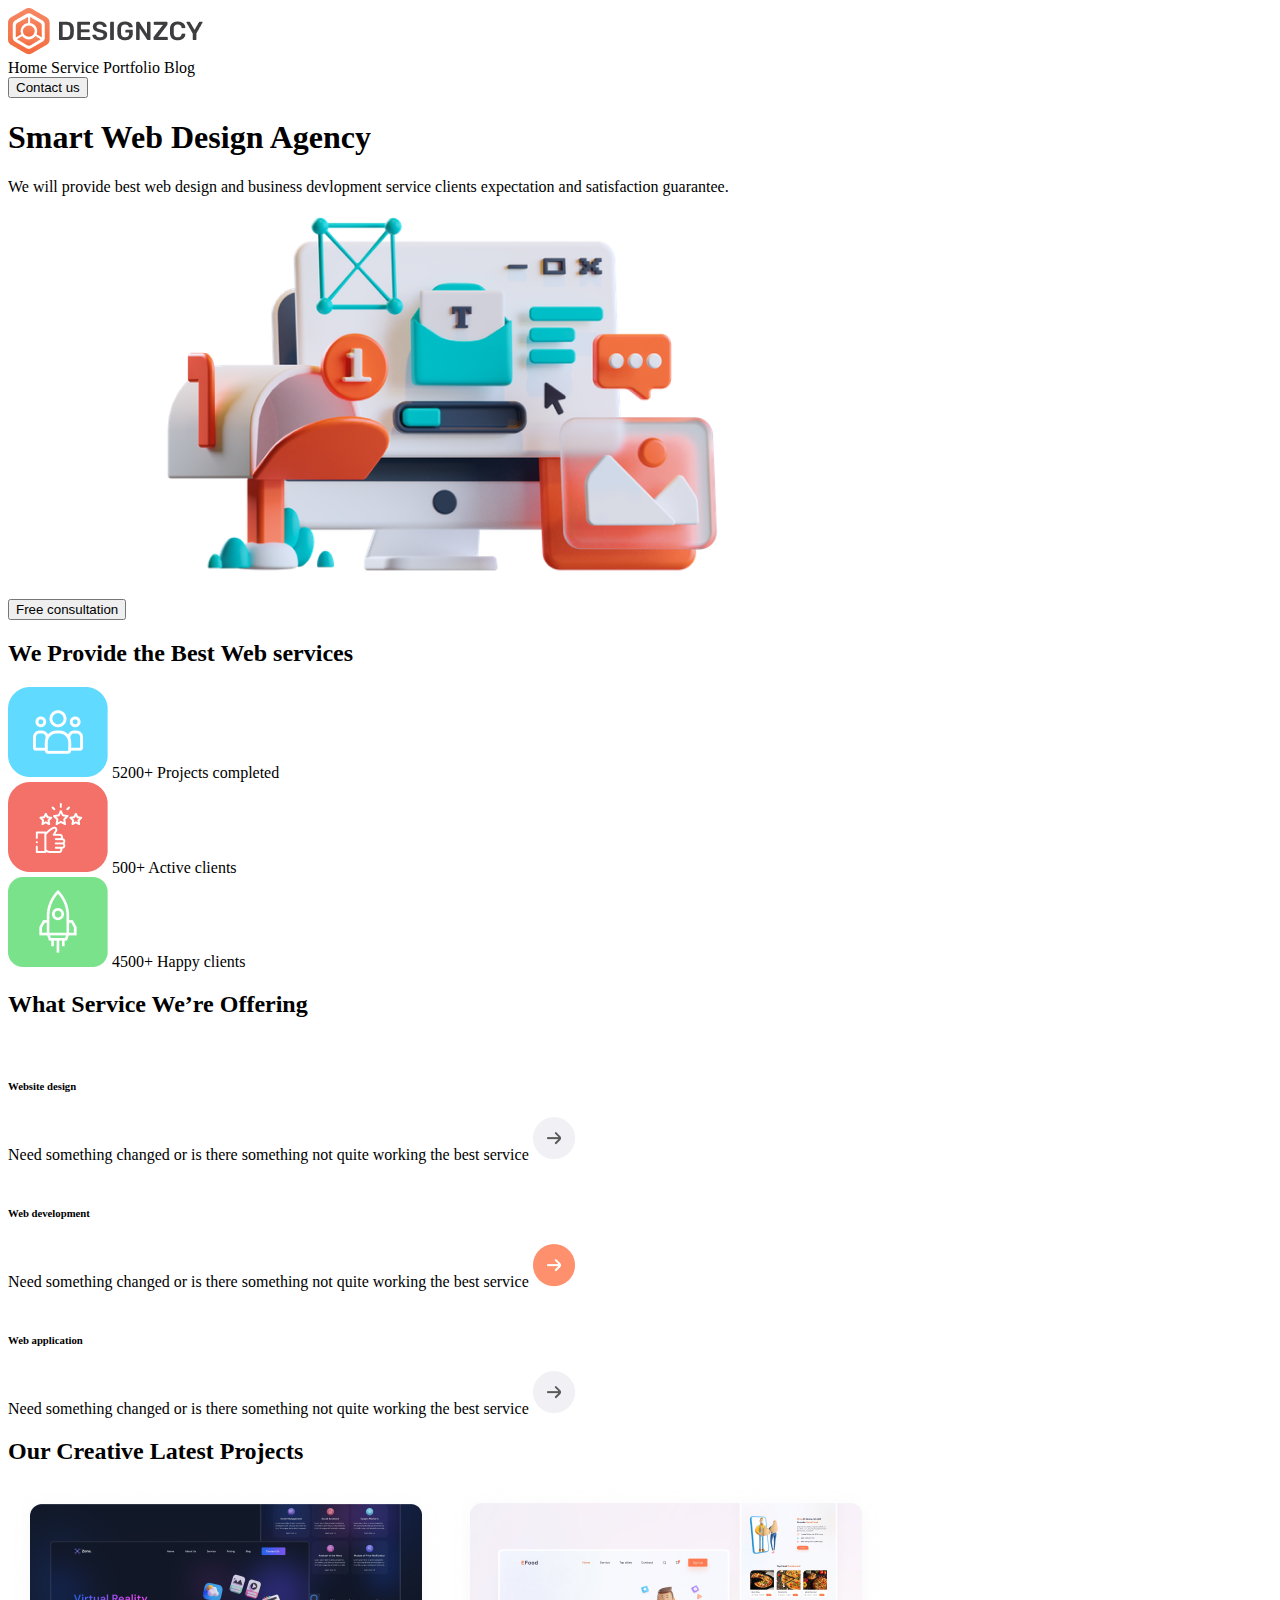
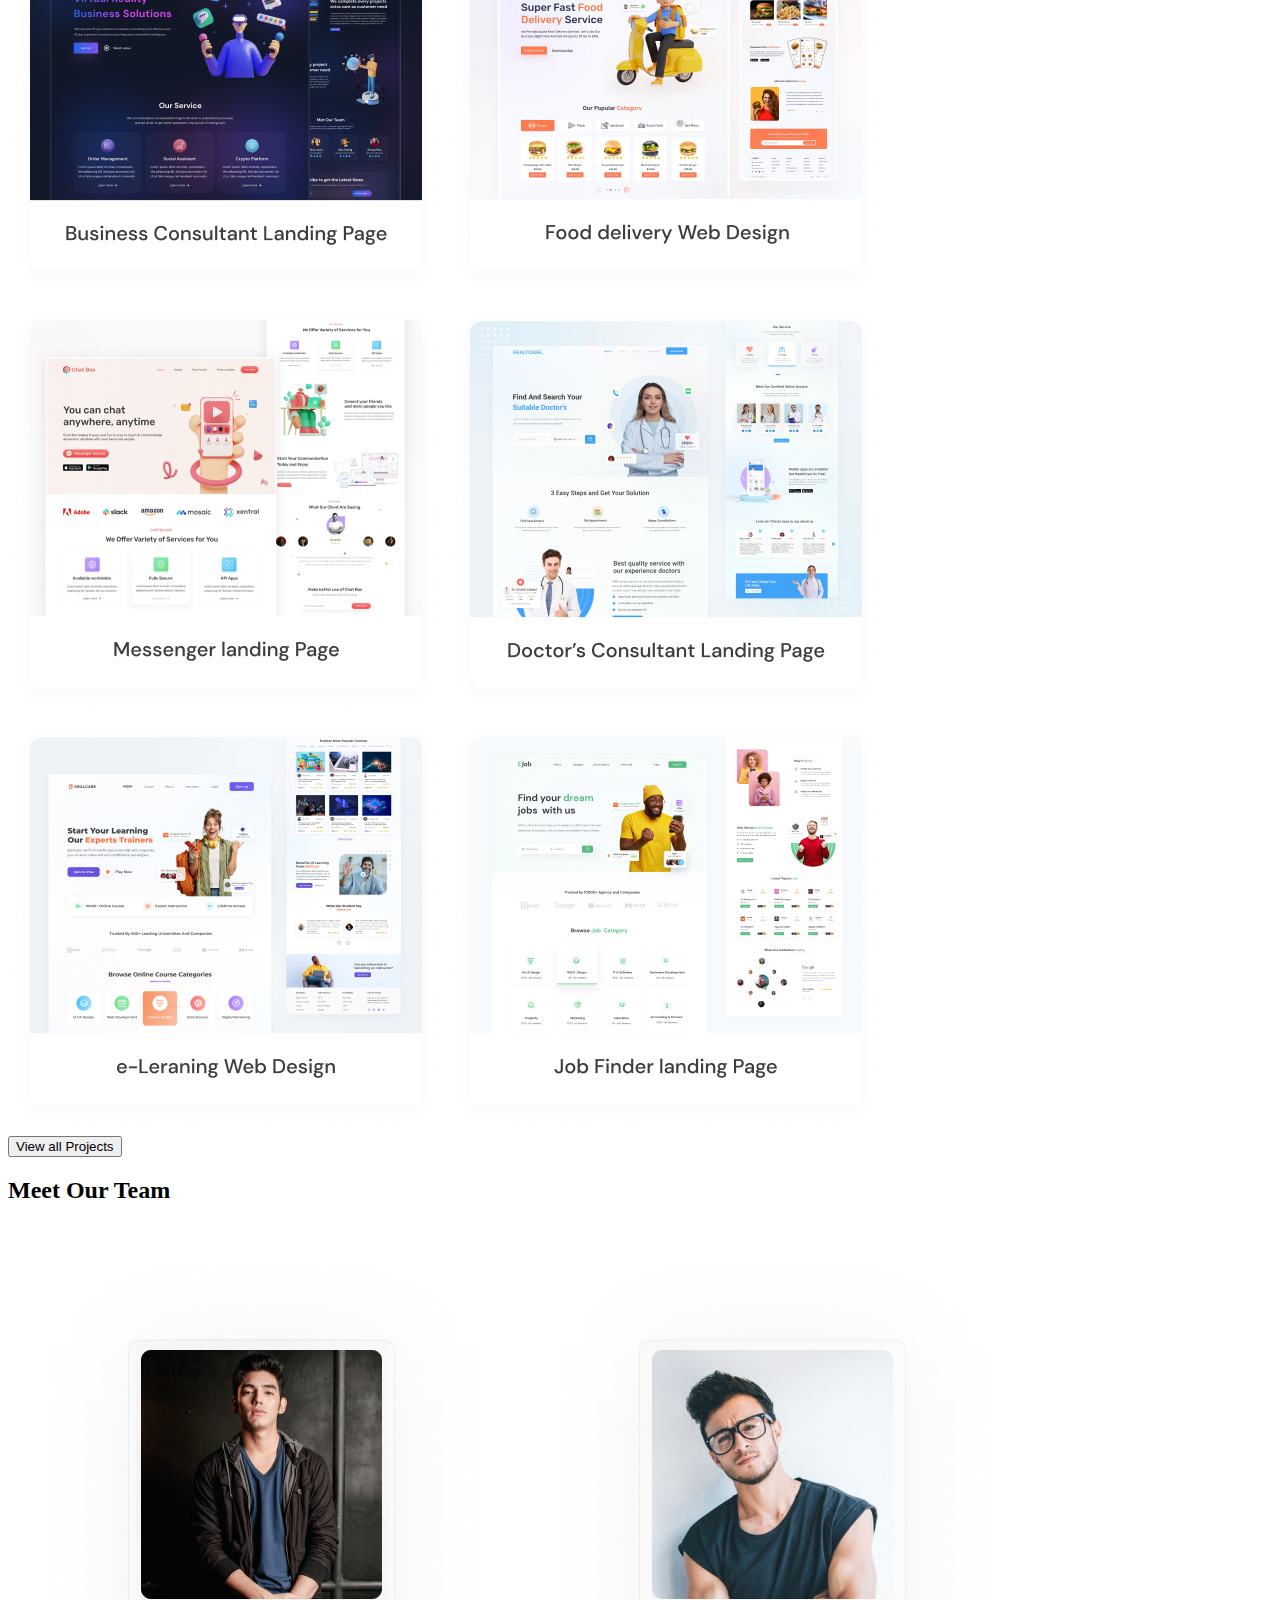
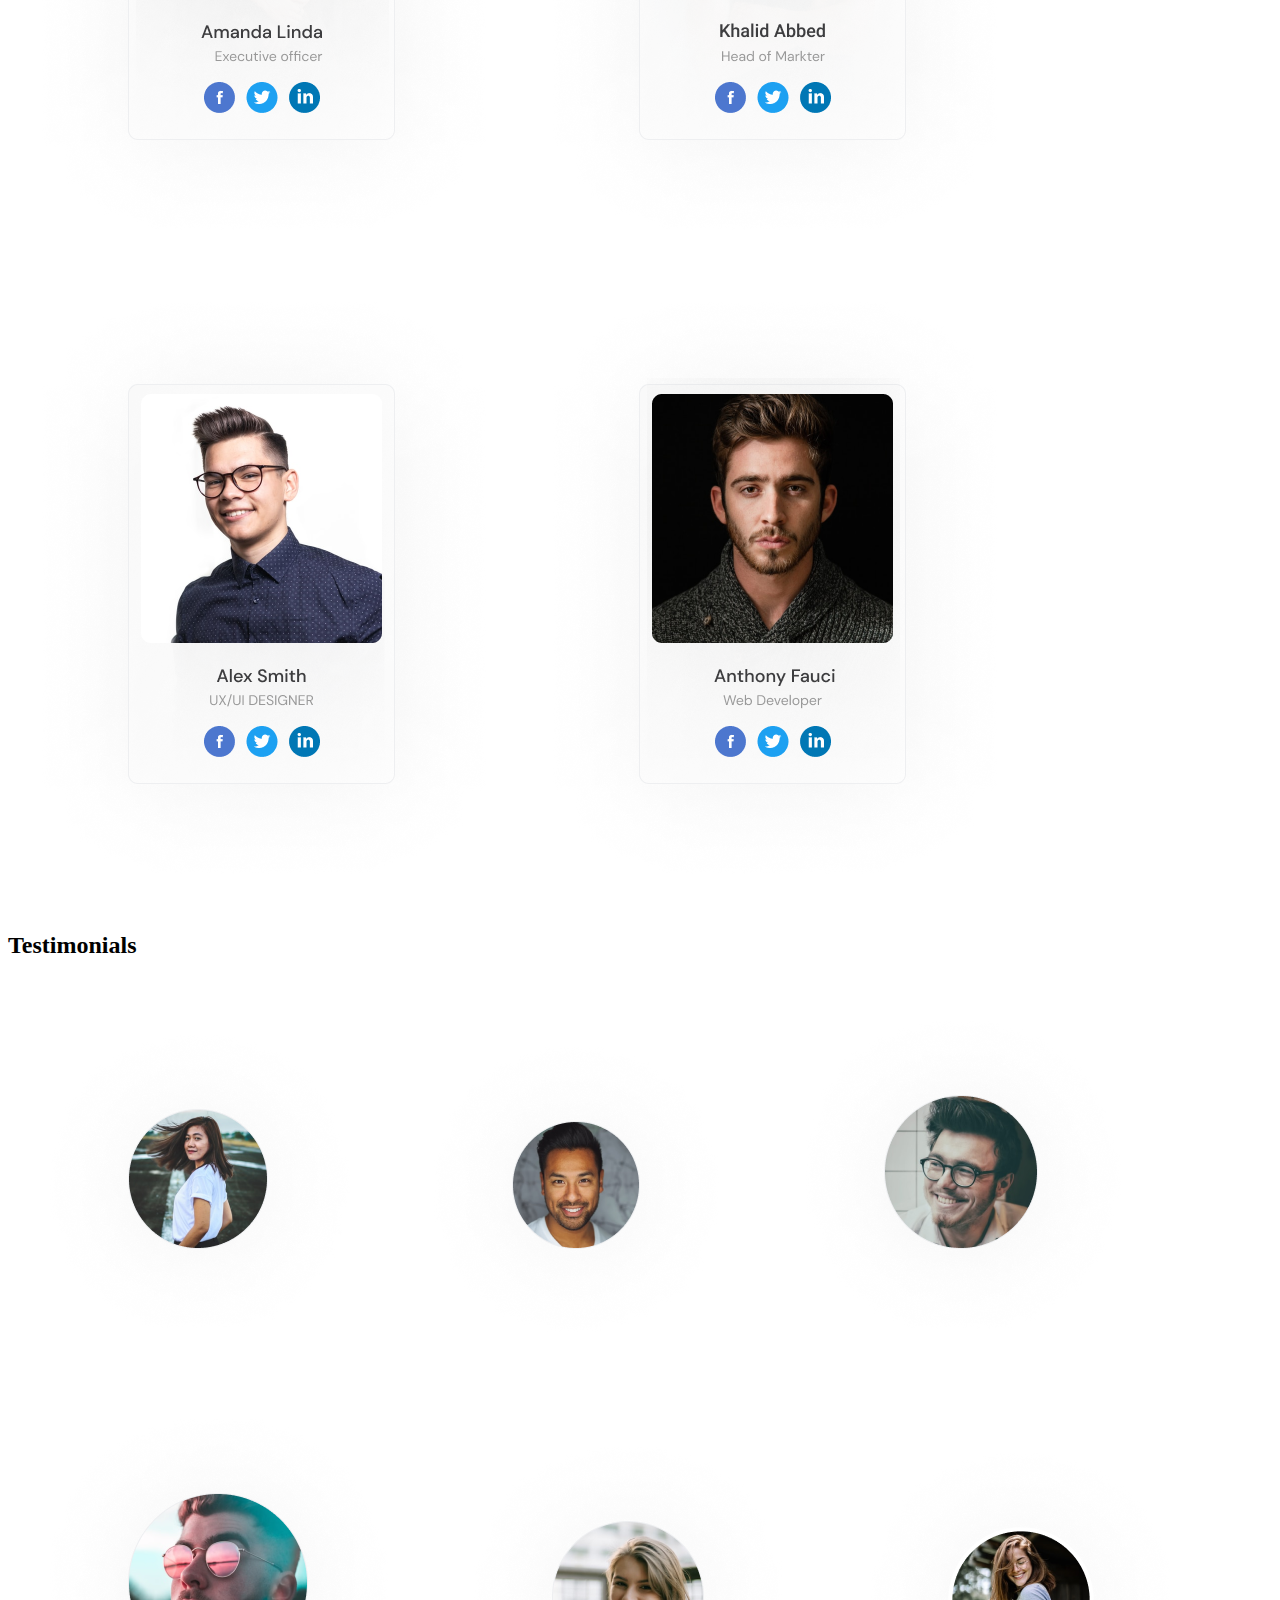
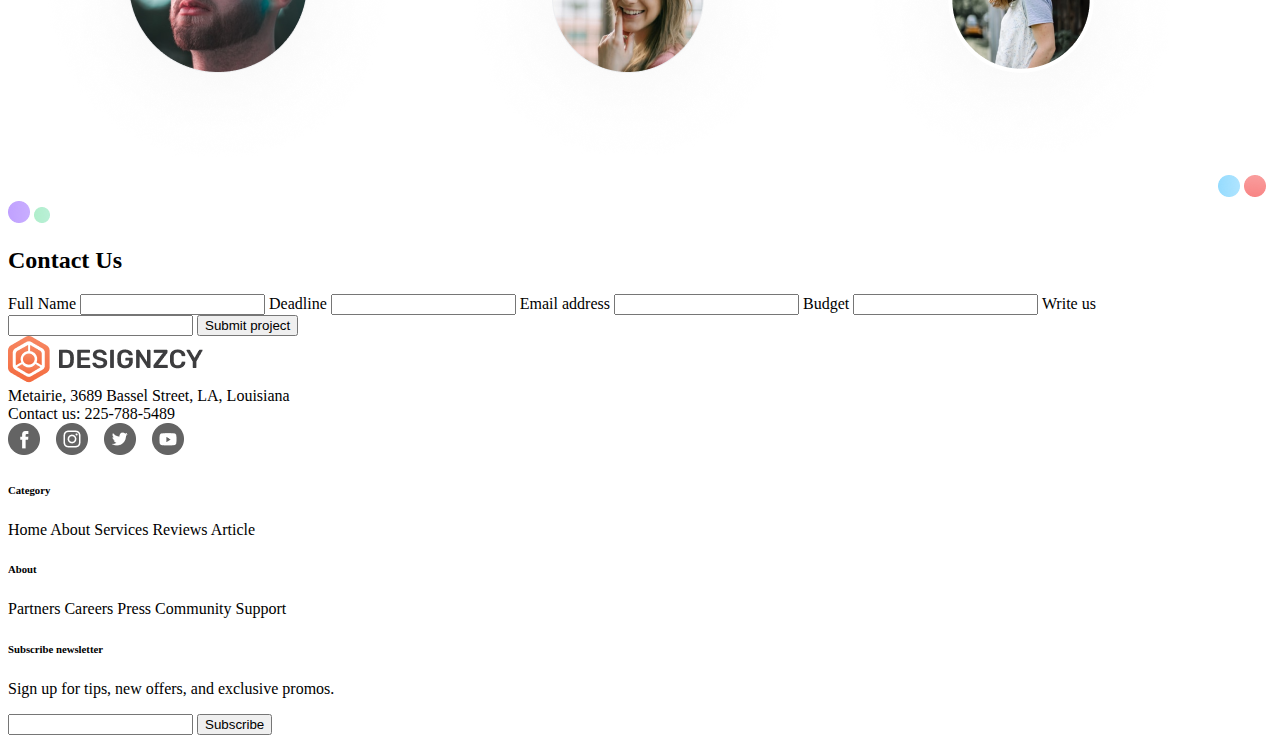
==== Designzcy/index.html @ 84152698 "ФЫ" ====
<!DOCTYPE html>
<html lang="en">
<head>
    <meta charset="UTF-8">
    <meta name="viewport" content="width=device-width, initial-scale=1.0">
    <title>Document</title>
</head>
<body background: linear-gradient(114deg, rgba(239, 239, 239, 0.00) -2.01%, rgba(239, 239, 239, 0.20) 103.74%)>
   <header>
    
    <img src="./img/Logo.png" alt="Logo">
    <nav>
        Home
        Service
        Portfolio
        Blog
    </nav>
    <button>Contact us</button>

   </header> 

   <section>
        <h1>Smart Web Design Agency</h1>
        <div class="description">
            We will provide best web design and business devlopment service clients expectation and satisfaction guarantee.
        </div>
        <button>Free consultation</button>
        <img src="./img/social-communication-3654546-3049735.png" alt="">
   </section>


   <section>

    <h2>We Provide the Best Web services</h2>
    <div class="services">
        <div class="service">
            <img src="./img/Icon (1).png" alt="">
            <span>5200+</span>
            <span>Projects completed</span>
        </div>
        <div class="service">
            <img src="./img/Icon happy client.png" alt="">
            <span>500+</span>
            <span>Active clients</span>
        </div>
        <div class="service">
            <img src="./img/Icon.png" alt="">
            <span>4500+</span>
            <span>Happy clients</span>
        </div>
    </div>

   </section>

   <section>

    <h2>What Service We’re Offering</h2>    
    <div>
        <img src="" alt="">
        <h6>Website design</h6>
        <span>Need something changed or is there something not quite working  the  best service</span>
        <img src="./img/Next.png" alt="">
    </div>
    <div>
        <img src="" alt="">
        <h6>Web development</h6>
        <span>Need something changed or is there something not quite working  the  best service</span>
        <img src="./img/Next (orange).png" alt="">
    </div>
    <div>
        <img src="" alt="">
        <h6>Web application</h6>
        <span>Need something changed or is there something not quite working  the  best service</span>
        <img src="./img/Next.png" alt="">
    </div>

   </section>

   <section>

    <h2>Our Creative Latest Projects</h2>

    <div class="projects">
        <img src="./img/1.png" alt="">
        <img src="./img/2.png" alt="">
        <img src="./img/3.png" alt="">
        <img src="./img/4.png" alt="">
        <img src="./img/5.png" alt="">
        <img src="./img/6.png" alt="">
    </div>
    <button>View all Projects</button>
   </section>

   <section>
    <h2>Meet Our Team</h2>

    <div class="team">
        <img src="./img/Executive officer.png" alt="">
        <img src="./img/Head of Markter.png" alt="">
        <img src="./img/UI DESIGNER.png" alt="">
        <img src="./img/Web Developer.png" alt="">
    </div>

   </section>

   <section>
    <h2>Testimonials</h2>

    <div class="testimonials">
        <img src="./img/Ellipse 59.png" alt="">
        <img src="./img/Ellipse 60.png" alt="">
        <img src="./img/Ellipse 61.png" alt="">
        <img src="./img/Ellipse 62.png" alt="">
        <img src="./img/Ellipse 63.png" alt="">
        <img src="./img/Ellipse 65.png" alt="">
        <img src="./img/Ellipse 66.png" alt="">
        <img src="./img/Ellipse 67.png" alt="">
        <img src="./img/Ellipse 68.png" alt="">
        <img src="./img/Ellipse 69.png" alt="">
        <img src="" alt="">
    </div>
   </section>

   <section>

    <h2>Contact Us</h2>

    <form action="#">
       
        <label>
            Full Name
            <input type="text">
        </label>
        <label>
            Deadline
            <input type="text">
        </label>
        <label>
            Email address
            <input type="email">
        </label>
        <label>
            Budget
            <input type="number">
        </label>
        <label>
            Write us
            <input type="textarea">
        </label>
        <button>
            Submit project
        </button>
    
    </form>
       
   </section>

   <footer>
    <div class="logo">
        <img src="./img/Logo.png" alt="">
        <div>Metairie, 3689  Bassel Street, LA, Louisiana</div>
        <div>Contact us: 225-788-5489</div>
        <img src="./img/Subscirbe.png" alt="">
    </div>

    <div class="category">
        <h6>Category</h6>
        <span>Home</span>
        <span>About</span>
        <span>Services</span>
        <span>Reviews</span>
        <Span>Article</Span>
    </div>
    <div class="about">
        <h6>About</h6>
        <span>Partners</span>
        <span>Careers</span>
        <span>Press</span>
        <span>Community</span>
        <Span>Support</Span>
    </div>

    <div class="subscribe">
        <h6>Subscribe newsletter</h6>
        <p>Sign up for tips, new offers, and exclusive promos.</p>
        <input type="email">
        <button>Subscribe</button>
    </div>

   </footer>

</body>
</html>
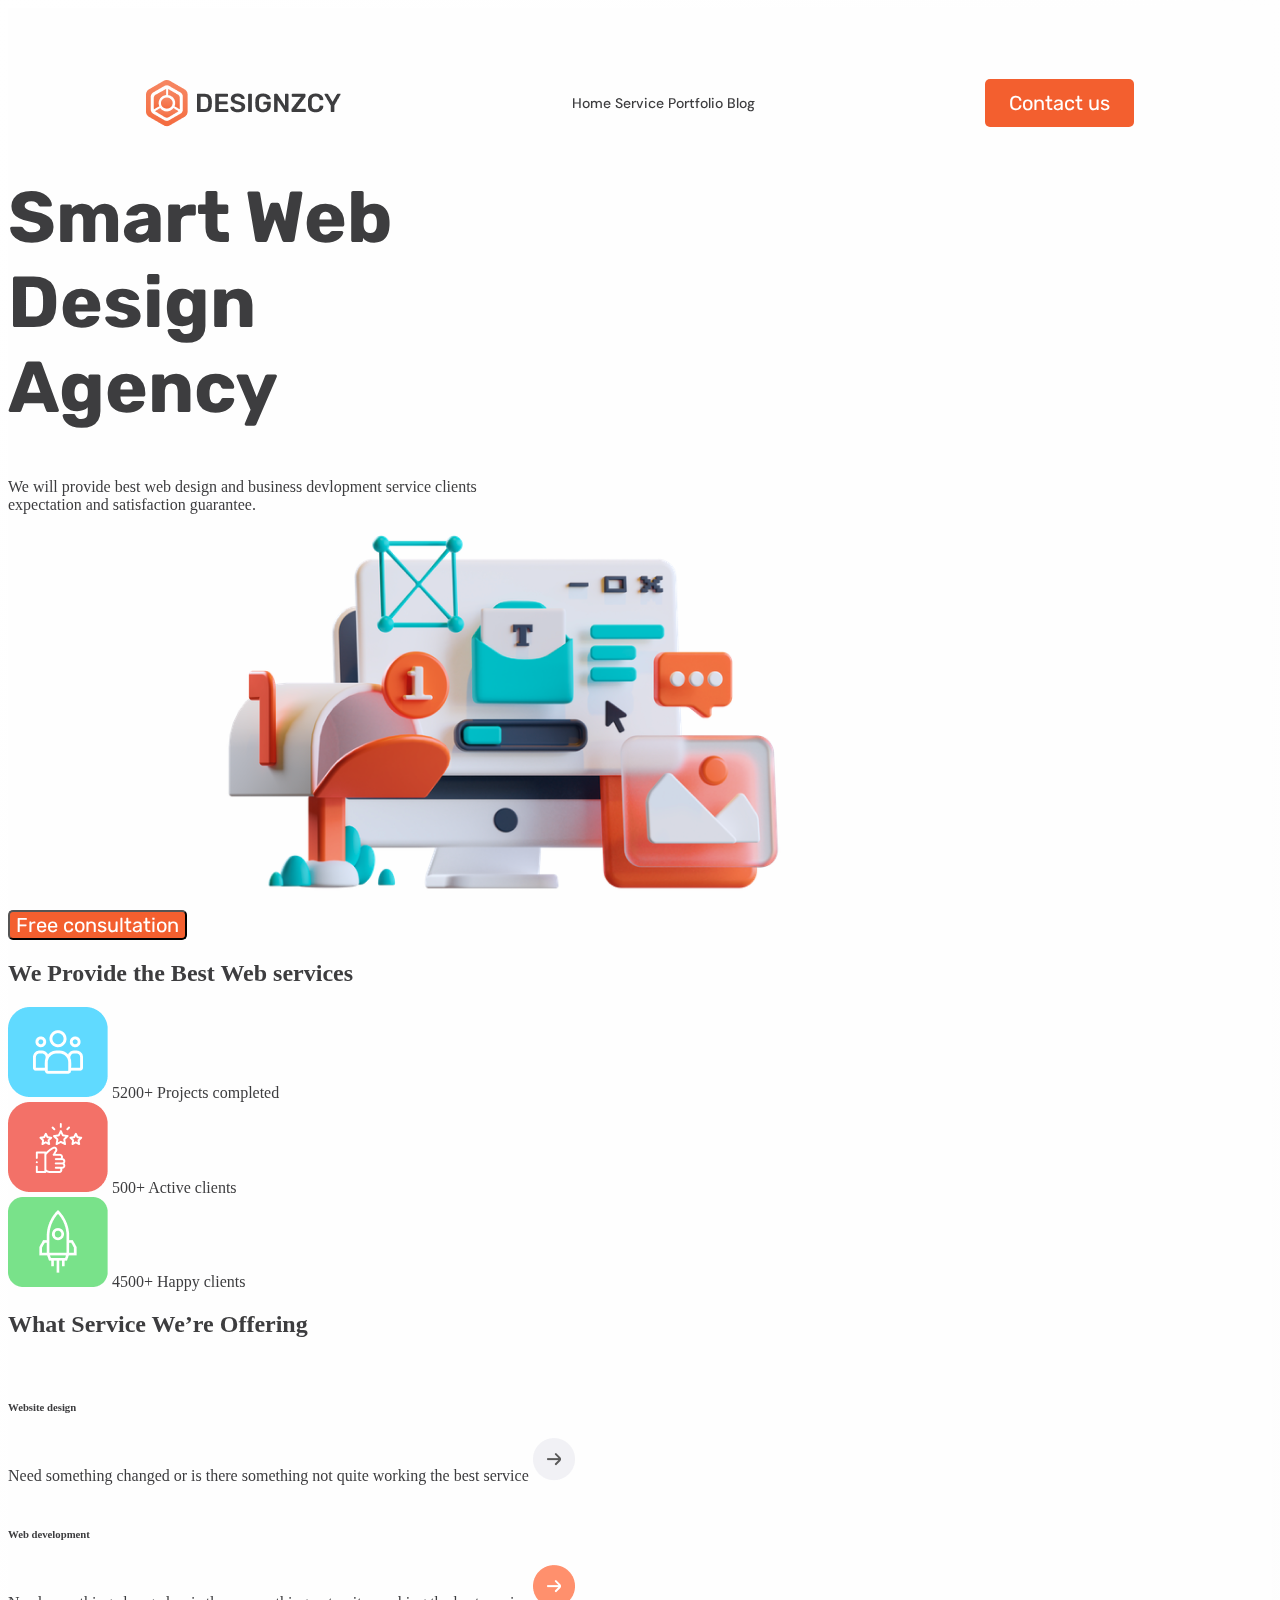
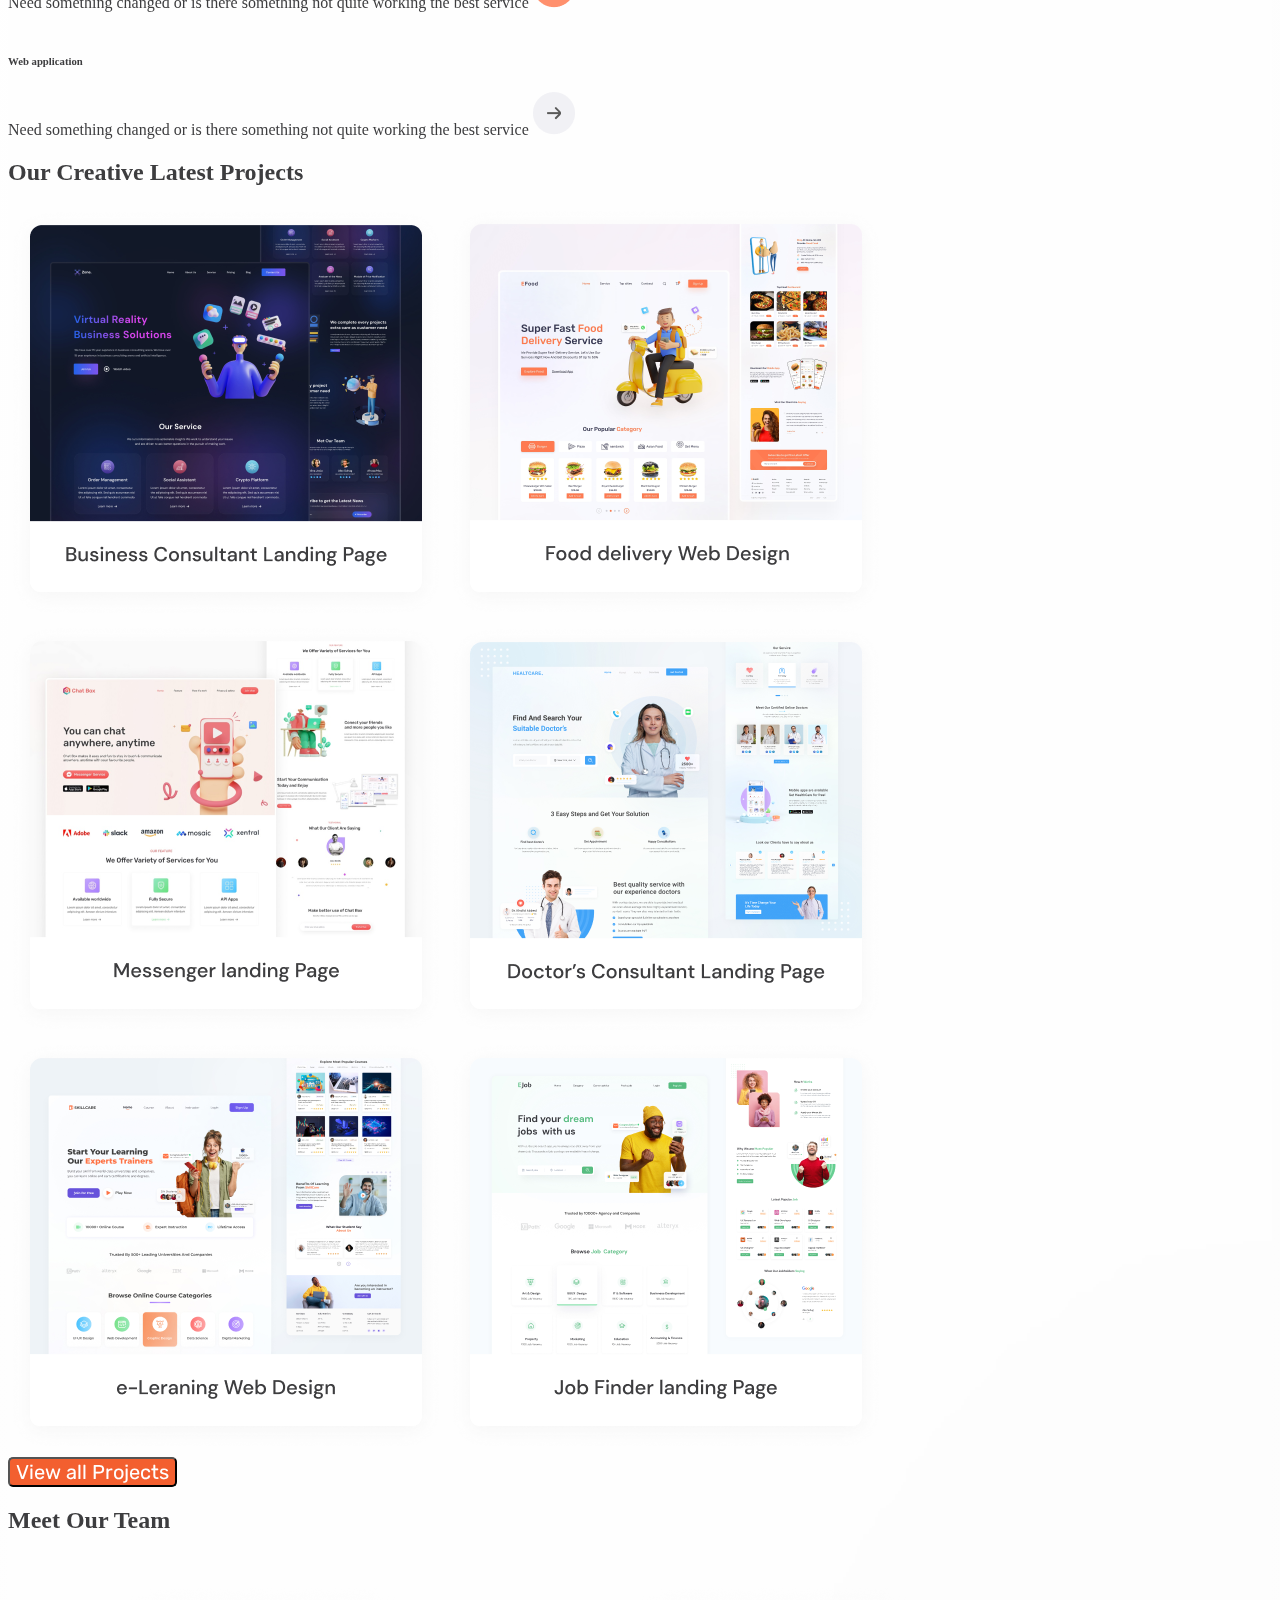
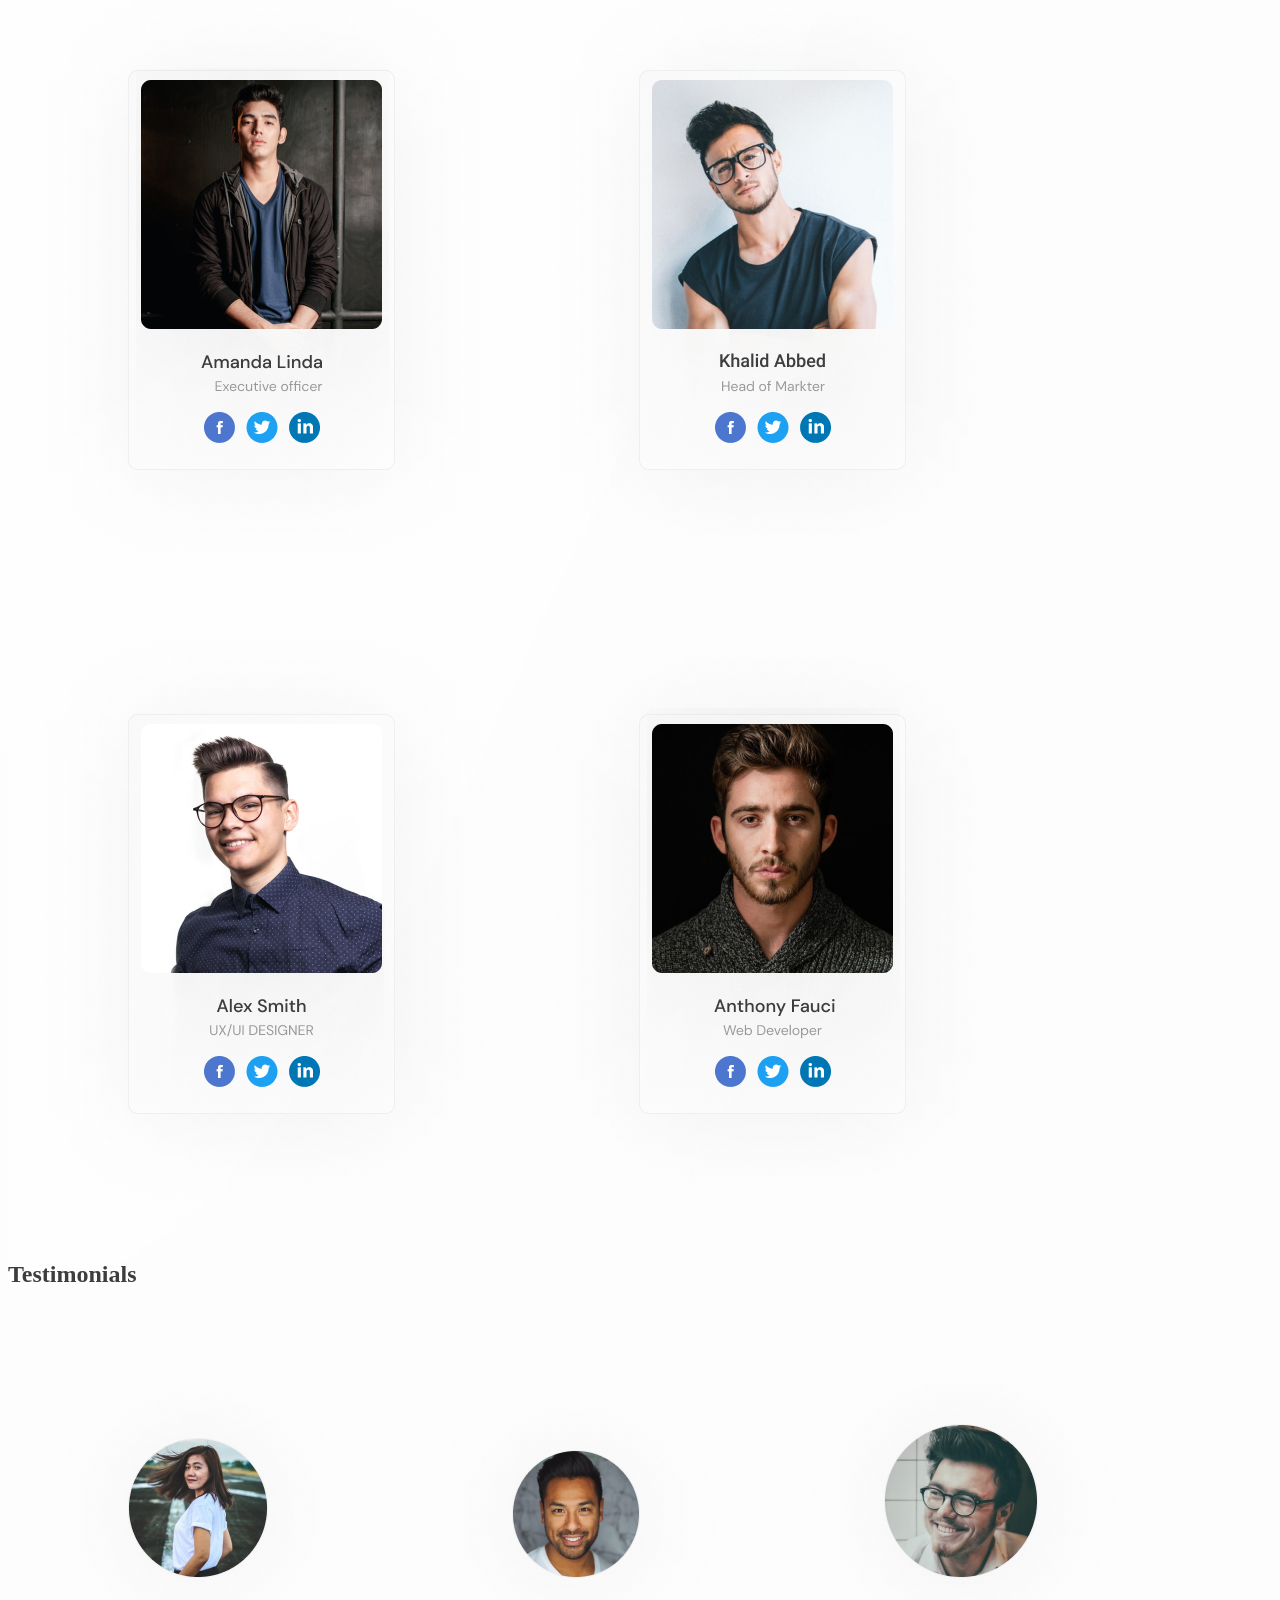
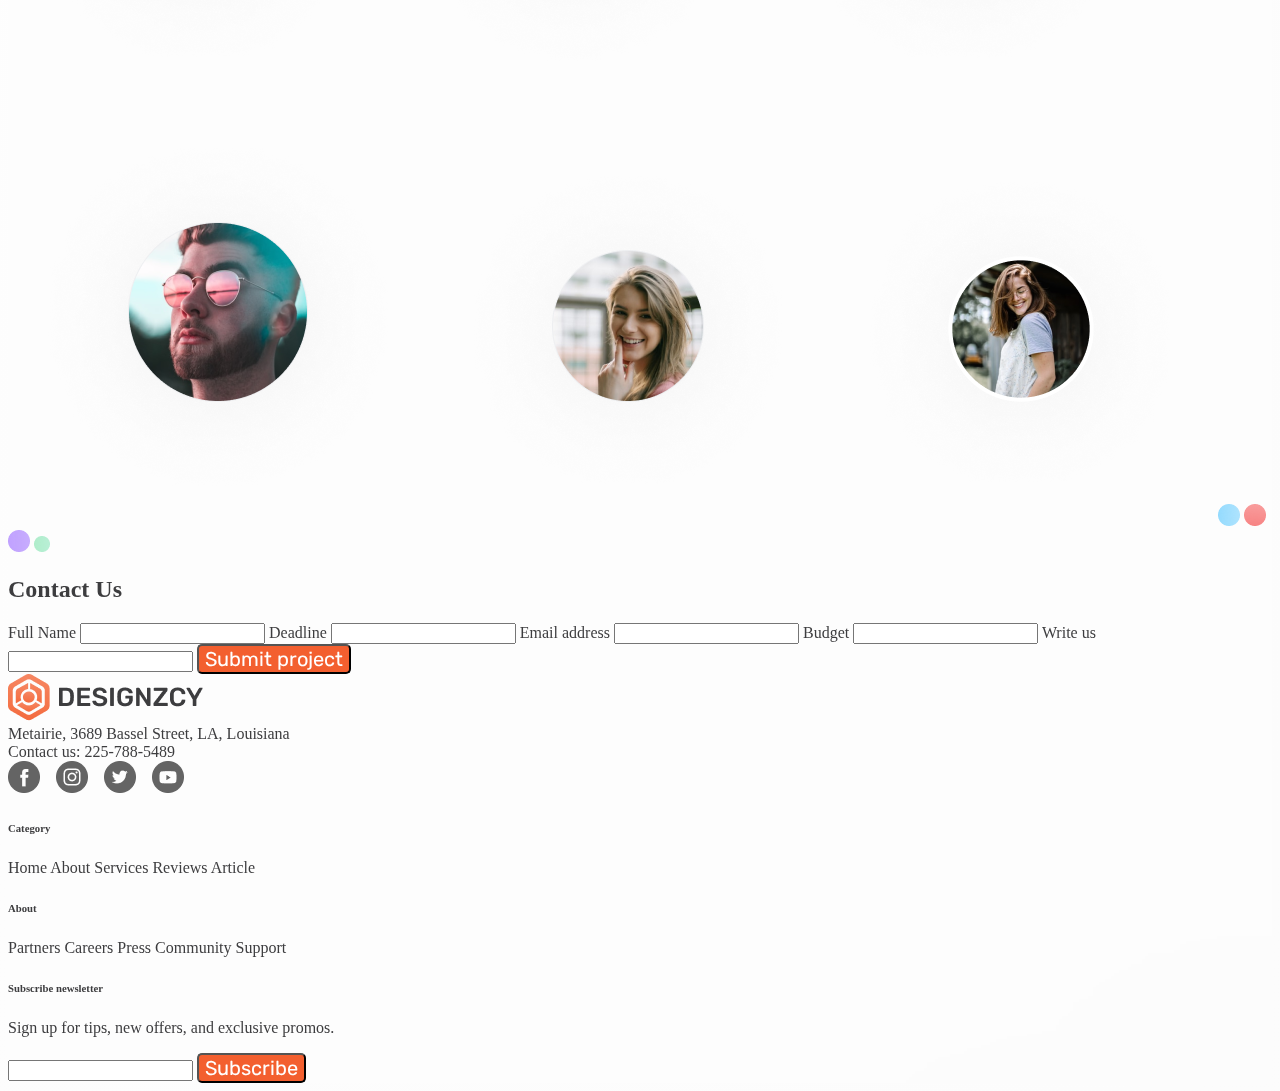
==== commit 03c42a51: "INIT" ====
--- a/Designzcy/index.html
+++ b/Designzcy/index.html
@@ -3,20 +3,20 @@
 <head>
     <meta charset="UTF-8">
     <meta name="viewport" content="width=device-width, initial-scale=1.0">
-    <title>Document</title>
+    <title>Designzcy</title>
+    <link rel="stylesheet" href="./style.css">
+    <link rel="stylesheet" href="./fonts/Rubik-Medium.ttf">
 </head>
-<body background: linear-gradient(114deg, rgba(239, 239, 239, 0.00) -2.01%, rgba(239, 239, 239, 0.20) 103.74%)>
+<body>
    <header>
-    
-    <img src="./img/Logo.png" alt="Logo">
-    <nav>
+        <img src="./img/Logo.png" alt="Logo">
+        <nav>
         Home
         Service
         Portfolio
         Blog
-    </nav>
-    <button>Contact us</button>
-
+        </nav>
+        <button class="smallbtn">Contact us</button>
    </header> 
 
    <section>
@@ -25,169 +25,166 @@
             We will provide best web design and business devlopment service clients expectation and satisfaction guarantee.
         </div>
         <button>Free consultation</button>
-        <img src="./img/social-communication-3654546-3049735.png" alt="">
+        <img src="./img/social-communication-3654546-3049735.png" alt="screen1">
    </section>
 
 
    <section>
+        <h2>We Provide the Best Web services</h2>
+        <div class="services">
+            <div class="service">
+                <img src="./img/Icon (1).png" alt="">
+                <span>5200+</span>
+                <span>Projects completed</span>
+            </div>
 
-    <h2>We Provide the Best Web services</h2>
-    <div class="services">
-        <div class="service">
-            <img src="./img/Icon (1).png" alt="">
-            <span>5200+</span>
-            <span>Projects completed</span>
+            <div class="service">
+                <img src="./img/Icon happy client.png" alt="">
+                <span>500+</span>
+                <span>Active clients</span>
+            </div>
+            <div class="service">
+                <img src="./img/Icon.png" alt="">
+                <span>4500+</span>
+                <span>Happy clients</span>
+            </div>
         </div>
-        <div class="service">
-            <img src="./img/Icon happy client.png" alt="">
-            <span>500+</span>
-            <span>Active clients</span>
-        </div>
-        <div class="service">
-            <img src="./img/Icon.png" alt="">
-            <span>4500+</span>
-            <span>Happy clients</span>
-        </div>
-    </div>
-
    </section>
 
    <section>
+        <h2>What Service We’re Offering</h2>    
+        <div>
+            <img src="" alt="">
+            <h6>Website design</h6>
+            <span>Need something changed or is there something not quite working  the  best service</span>
+            <img src="./img/Next.png" alt="">
+        </div>
 
-    <h2>What Service We’re Offering</h2>    
-    <div>
-        <img src="" alt="">
-        <h6>Website design</h6>
-        <span>Need something changed or is there something not quite working  the  best service</span>
-        <img src="./img/Next.png" alt="">
-    </div>
-    <div>
-        <img src="" alt="">
-        <h6>Web development</h6>
-        <span>Need something changed or is there something not quite working  the  best service</span>
-        <img src="./img/Next (orange).png" alt="">
-    </div>
-    <div>
-        <img src="" alt="">
-        <h6>Web application</h6>
-        <span>Need something changed or is there something not quite working  the  best service</span>
-        <img src="./img/Next.png" alt="">
-    </div>
+        <div>
+            <img src="" alt="">
+            <h6>Web development</h6>
+            <span>Need something changed or is there something not quite working  the  best service</span>
+            <img src="./img/Next (orange).png" alt="">
+        </div>
 
+        <div>
+            <img src="" alt="">
+            <h6>Web application</h6>
+            <span>Need something changed or is there something not quite working  the  best service</span>
+            <img src="./img/Next.png" alt="">
+        </div>
    </section>
 
    <section>
+        <h2>Our Creative Latest Projects</h2>
 
-    <h2>Our Creative Latest Projects</h2>
-
-    <div class="projects">
-        <img src="./img/1.png" alt="">
-        <img src="./img/2.png" alt="">
-        <img src="./img/3.png" alt="">
-        <img src="./img/4.png" alt="">
-        <img src="./img/5.png" alt="">
-        <img src="./img/6.png" alt="">
-    </div>
-    <button>View all Projects</button>
+        <div class="projects">
+            <img src="./img/1.png" alt="">
+            <img src="./img/2.png" alt="">
+            <img src="./img/3.png" alt="">
+            <img src="./img/4.png" alt="">
+            <img src="./img/5.png" alt="">
+            <img src="./img/6.png" alt="">
+        </div>
+        <button>View all Projects</button>
    </section>
 
    <section>
-    <h2>Meet Our Team</h2>
+        <h2>Meet Our Team</h2>
 
-    <div class="team">
-        <img src="./img/Executive officer.png" alt="">
-        <img src="./img/Head of Markter.png" alt="">
-        <img src="./img/UI DESIGNER.png" alt="">
-        <img src="./img/Web Developer.png" alt="">
-    </div>
-
+        <div class="team">
+            <img src="./img/Executive officer.png" alt="">
+            <img src="./img/Head of Markter.png" alt="">
+            <img src="./img/UI DESIGNER.png" alt="">
+            <img src="./img/Web Developer.png" alt="">
+        </div>
    </section>
 
    <section>
-    <h2>Testimonials</h2>
+        <h2>Testimonials</h2>
 
-    <div class="testimonials">
-        <img src="./img/Ellipse 59.png" alt="">
-        <img src="./img/Ellipse 60.png" alt="">
-        <img src="./img/Ellipse 61.png" alt="">
-        <img src="./img/Ellipse 62.png" alt="">
-        <img src="./img/Ellipse 63.png" alt="">
-        <img src="./img/Ellipse 65.png" alt="">
-        <img src="./img/Ellipse 66.png" alt="">
-        <img src="./img/Ellipse 67.png" alt="">
-        <img src="./img/Ellipse 68.png" alt="">
-        <img src="./img/Ellipse 69.png" alt="">
-        <img src="" alt="">
-    </div>
+        <div class="testimonials">
+            <img src="./img/Ellipse 59.png" alt="">
+            <img src="./img/Ellipse 60.png" alt="">
+            <img src="./img/Ellipse 61.png" alt="">
+            <img src="./img/Ellipse 62.png" alt="">
+            <img src="./img/Ellipse 63.png" alt="">
+            <img src="./img/Ellipse 65.png" alt="">
+            <img src="./img/Ellipse 66.png" alt="">
+            <img src="./img/Ellipse 67.png" alt="">
+            <img src="./img/Ellipse 68.png" alt="">
+            <img src="./img/Ellipse 69.png" alt="">
+        </div>
    </section>
 
    <section>
+        <h2>Contact Us</h2>
 
-    <h2>Contact Us</h2>
+        <form action="#">
+            <label>
+                Full Name
+                <input type="text">
+            </label>
+        
+            <label>
+                Deadline
+                <input type="text">
+            </label>
 
-    <form action="#">
-       
-        <label>
-            Full Name
-            <input type="text">
-        </label>
-        <label>
-            Deadline
-            <input type="text">
-        </label>
-        <label>
-            Email address
-            <input type="email">
-        </label>
-        <label>
-            Budget
-            <input type="number">
-        </label>
-        <label>
-            Write us
-            <input type="textarea">
-        </label>
-        <button>
-            Submit project
-        </button>
+            <label>
+                Email address
+                <input type="email">
+            </label>
+
+            <label>
+                Budget
+                <input type="number">
+            </label>
+
+            <label>
+                Write us
+                <input type="textarea">
+            </label>
+
+            <button>
+                Submit project
+            </button>
     
-    </form>
-       
+        </form> 
    </section>
 
    <footer>
-    <div class="logo">
-        <img src="./img/Logo.png" alt="">
-        <div>Metairie, 3689  Bassel Street, LA, Louisiana</div>
-        <div>Contact us: 225-788-5489</div>
-        <img src="./img/Subscirbe.png" alt="">
-    </div>
+        <div class="logo">
+            <img src="./img/Logo.png" alt="">
+            <div>Metairie, 3689  Bassel Street, LA, Louisiana</div>
+            <div>Contact us: 225-788-5489</div>
+            <img src="./img/Subscirbe.png" alt="">
+        </div>
 
-    <div class="category">
-        <h6>Category</h6>
-        <span>Home</span>
-        <span>About</span>
-        <span>Services</span>
-        <span>Reviews</span>
-        <Span>Article</Span>
-    </div>
-    <div class="about">
-        <h6>About</h6>
-        <span>Partners</span>
-        <span>Careers</span>
-        <span>Press</span>
-        <span>Community</span>
-        <Span>Support</Span>
-    </div>
+        <div class="category">
+            <h6>Category</h6>
+            <span>Home</span>
+            <span>About</span>
+            <span>Services</span>
+            <span>Reviews</span>
+            <Span>Article</Span>
+        </div>
 
-    <div class="subscribe">
-        <h6>Subscribe newsletter</h6>
-        <p>Sign up for tips, new offers, and exclusive promos.</p>
-        <input type="email">
-        <button>Subscribe</button>
-    </div>
+        <div class="about">
+            <h6>About</h6>
+            <span>Partners</span>
+            <span>Careers</span>
+            <span>Press</span>
+            <span>Community</span>
+            <Span>Support</Span>
+        </div>
 
+        <div class="subscribe">
+            <h6>Subscribe newsletter</h6>
+            <p>Sign up for tips, new offers, and exclusive promos.</p>
+            <input type="email">
+            <button>Subscribe</button>
+        </div>
    </footer>
-
 </body>
 </html>--- a/Designzcy/style.css
+++ b/Designzcy/style.css
@@ -0,0 +1,61 @@
+@import url('https://fonts.googleapis.com/css2?family=Rubik:wght@300;400;500;600;700;800;900&display=swap');
+
+@import url('https://fonts.googleapis.com/css2?family=DM+Sans:ital,opsz,wght@0,9..40,100;0,9..40,200;0,9..40,300;0,9..40,400;0,9..40,500;0,9..40,600;0,9..40,800;1,9..40,100;1,9..40,200;1,9..40,300;1,9..40,500;1,9..40,600;1,9..40,700;1,9..40,800&family=Rubik:wght@300;400;500;600;700;800;900&display=swap');
+
+body {
+color:  #3D3D3F;
+font-family:'Rubik-Medium';
+font-weight: 500;
+background: linear-gradient(114deg, rgba(239, 239, 239, 0.00) -2.01%, rgba(239, 239, 239, 0.20) 103.74%);
+backdrop-filter: blur(388.5px);
+}
+
+header {
+    display: flex;
+    padding: 71px 138px 0;
+    justify-content: space-between;
+    align-items: center;
+}
+
+nav {
+    display: flex;
+    flex-direction:column;
+    font-family: DM Sans;
+    font-size: 14px;
+}
+
+
+h1 {
+    font-family: 'Rubik';
+    font-size: 72px;
+    width: 515px;
+}
+
+.description {
+    width: 536px;
+}
+
+button {
+    border-radius: 5px;
+    background: #F35F2F;
+    color: #FFF;
+    font-family: Rubik;
+    font-size: 20px;
+}
+
+.smallbtn{
+    border-radius: 5px;
+    background: #F35F2F;
+    color: #FFF;
+    font-family: Rubik;
+    font-size: 20px;
+    padding: 12px 24px;
+    border: none;
+}
+
+
+#screen1 {
+    width: 626px;
+    display: flex;
+    flex-direction: row;
+}